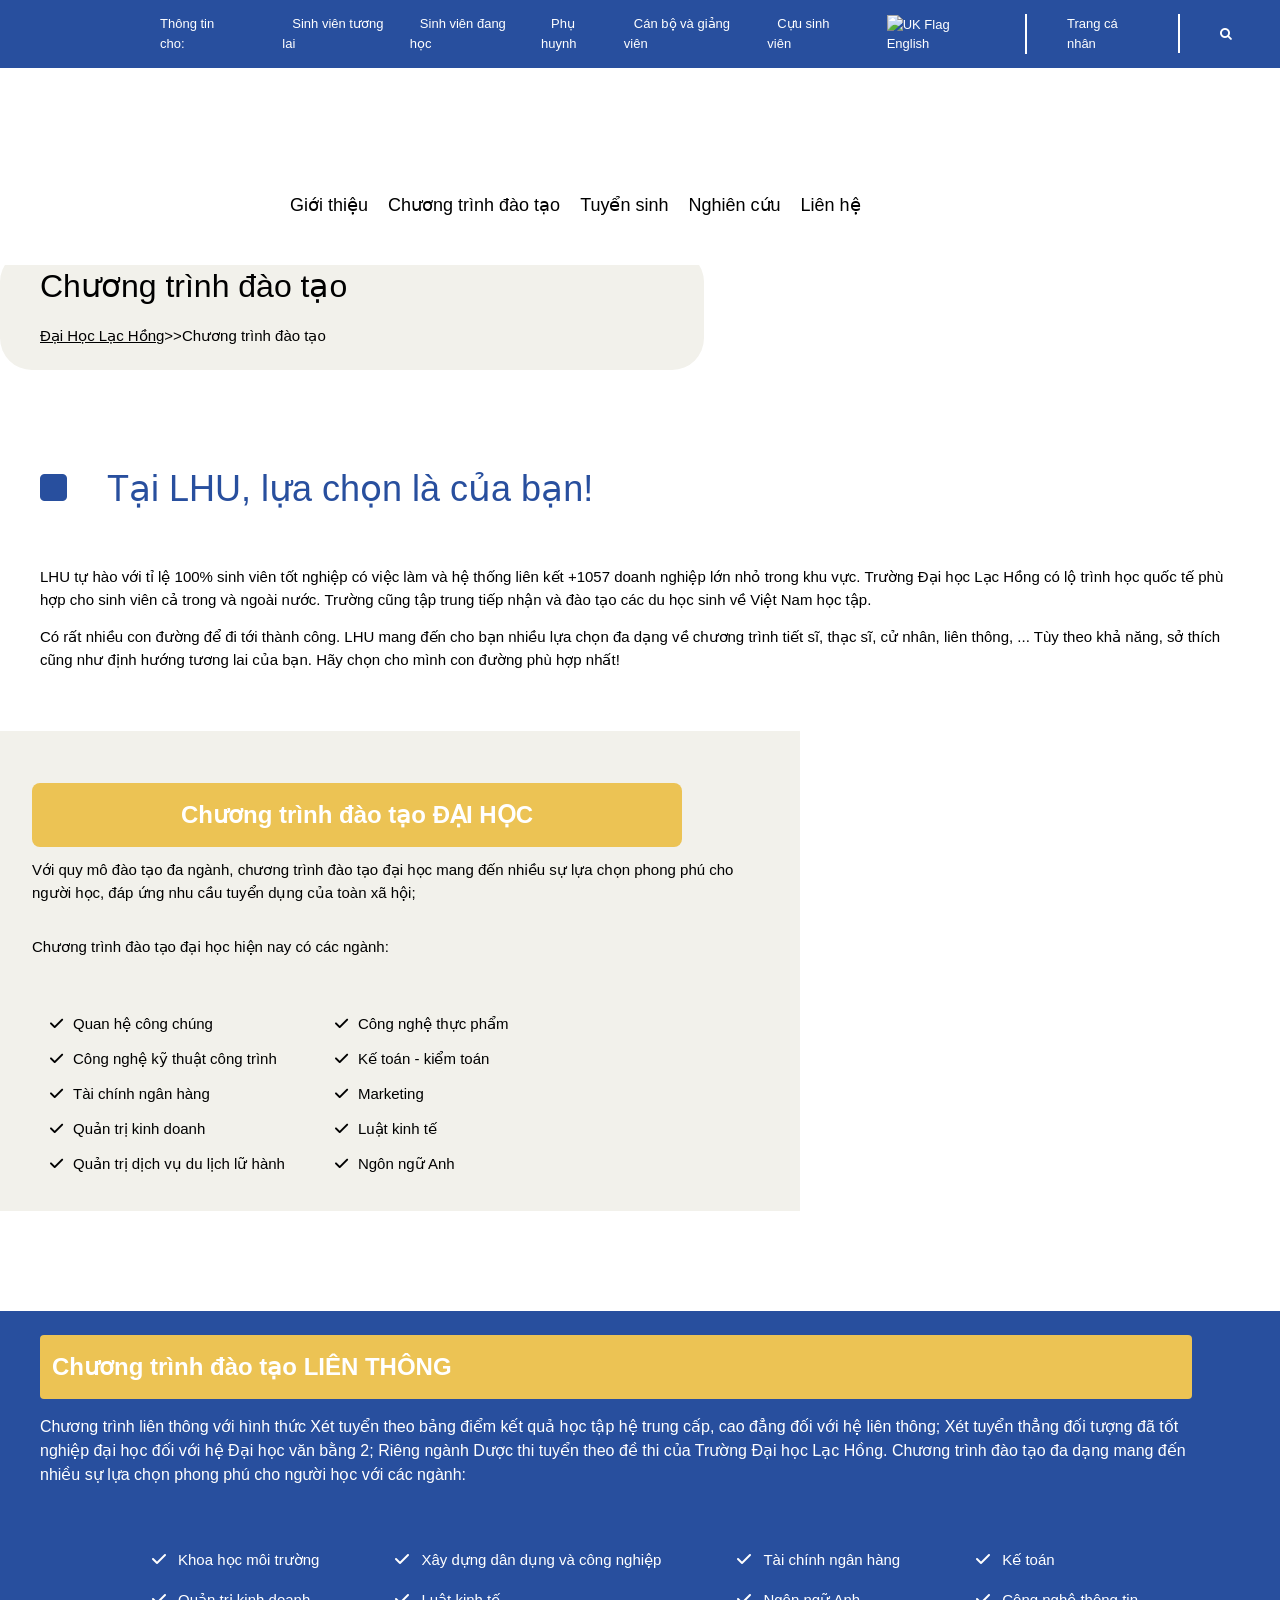
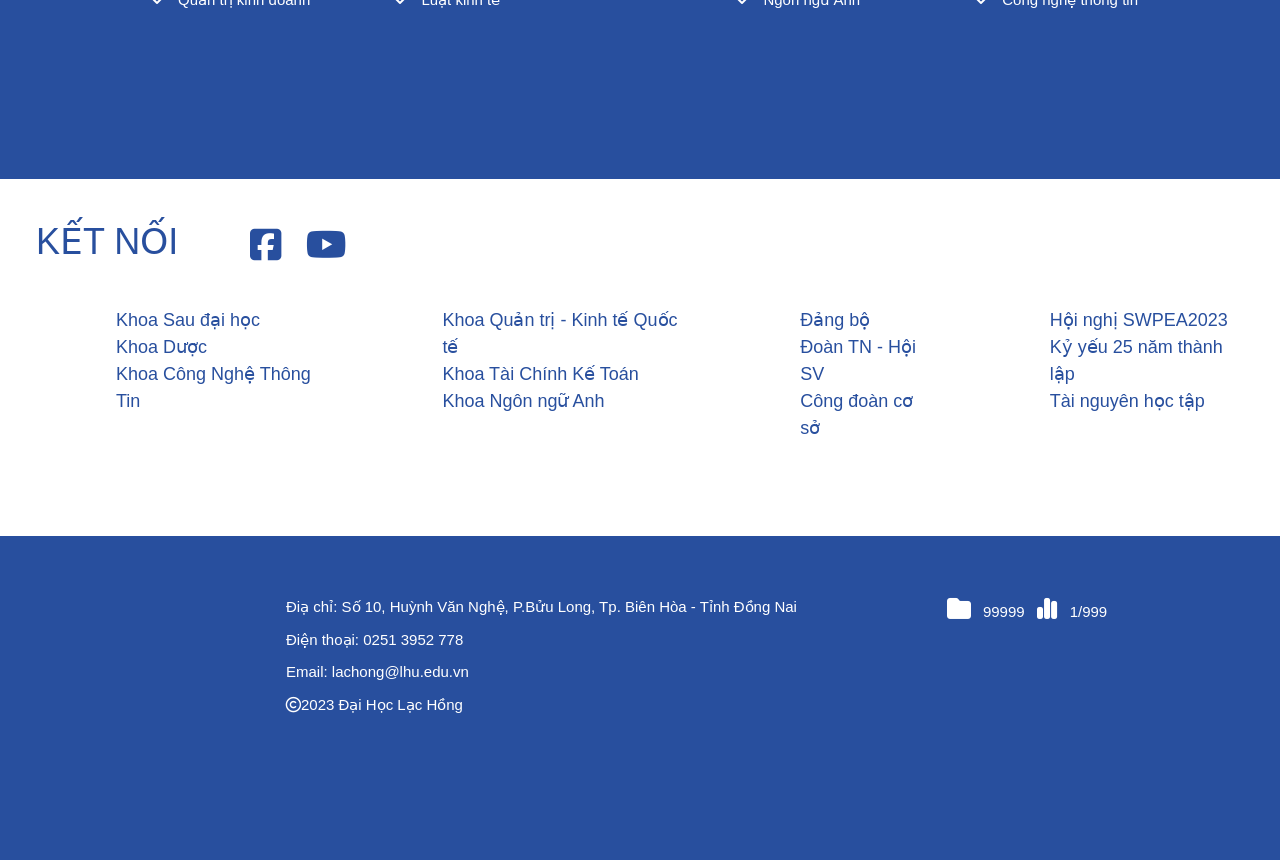
==== assets/chuongtrinhdaotao.html @ ca2fd22e "assage" ====
<!DOCTYPE html>
<html lang="en">
<head>
    <meta charset="UTF-8">
    <meta name="viewport" content="width=device-width, initial-scale=1.0">
    <link rel="stylesheet" href="https://www.w3schools.com/w3css/4/w3.css">
    <link rel="stylesheet" href="https://cdnjs.cloudflare.com/ajax/libs/font-awesome/6.6.0/css/all.min.css" integrity="sha512-Kc323vGBEqzTmouAECnVceyQqyqdsSiqLQISBL29aUW4U/M7pSPA/gEUZQqv1cwx4OnYxTxve5UMg5GT6L4JJg==" crossorigin="anonymous" referrerpolicy="no-referrer" />
    <link rel="stylesheet" href="https://cdnjs.cloudflare.com/ajax/libs/font-awesome/4.7.0/css/font-awesome.min.css">
    <link rel="shortcut icon" type="image/ico" href="https://tuyensinh.lhu.edu.vn/ViewPage/LHUVNB4/_assets/favicon.ico?v1.1.2">
    <title>Chương trình đào tạo</title>
</head>
<body>
    <style>
         .header{
            height: 7.5vh;
            width: 100vw;
            display: flex;
            background-color: #284F9E;
            align-items: center;
            justify-content: center;
            padding-left: 160px;
            font-size: small;
            position: fixed;
            z-index: 200;
            margin: 0;
            color: #fff;
        }
        .header>div{
            display: flex;
            align-items: center;
            justify-content: center;
        }
        .nav{
            display: flex;
            list-style: none;
        }
        .nav a{
            text-decoration: none;
            margin: 10px;
        } 
        .nav a:hover{
            padding-bottom: 4px;
            border-bottom: solid 2px #fff;
        }
        .toolBar{
            display: flex;

        }
        .toolBar a{
            margin: 20px;
            text-decoration: none;
            padding-right: 28px;
            border-right: solid 2px #fff
        }
        .toolBar :hover{
            padding-bottom: 4px;
            border-bottom: solid 2px #fff;

        }

        .nav-header{
            width: 100vw;
            height: 25vh;
            display: flex;
            padding: 64px;
            position: fixed;
            top: 40px;
            background-color: #fff;
            z-index: 150;
        }
        .header-logo img{
            height: 108px;
        }

        .subnav-header a img{
            height: 64px;
        }

        .nav-left{
            display: flex;
            list-style: none;
            font-size: large;
            position: absolute;
            top: 124px;
            left: 240px;
        }
        .nav-left a{
            display: flex;
            text-decoration: none;
            margin: 10px;
            z-index: 100;
        }

        .nav-left li :hover{
            text-decoration: underline 2px;
        }

        .map{
            height: 120px;
            width: 55vw;
            background-color: #F2F1EB;
            position: relative;
            top: 250px;
            border-left: 0;
            border-radius: 32px;
        }

        .mapname{
            font-size: 32px;
            margin-left: 40px;
            display: flex;
            padding-top: 12px;
        }

        .maprow{
            display: flex;
            
        }
        .maprow li{
            list-style: none;
        }

        h1{
            position: relative;
            top: 300px;
            color: #284F9E;
        }
        h1 i{
            margin: 40px;
        }

        .textBox{
            position: relative;
            top: 280px;
            margin: 40px;
        }

        .contentBox{
            position: relative;
            top: 300px;
            width: 800px;   
            height: 480px;
            background-color: #F2F1EB;
            display: flex;
        }

        .ctDH{
            position: relative;
            display: flex;
            justify-content: center;
            align-items: center;
            width: 650px;
            height: 64px;
            color: #fff;
            font-weight: bold;
            font-size: 24px;
            background-color:#ECC354;
            top: 20px;
            left: 0;
            margin: 32px;
            border-radius: 8px;
        }
        .ctDHlist{
            list-style: none;
        }
        .ctDHlist a{
            text-decoration: none;
        }

        .ctDHlist i{
            margin: 10px;
        }

        .list{
            display: flex;
        }
        .left p{
            margin: 32px;
        }

        .right img{
            height: 480px;
            position: relative;
            left: 32px;
            top: 24px;
            display: block;
            box-shadow: 24px #000;
        }

        .infoLT{
            position: relative;
            width: 100vw;
            height: 52vh;
            background-color: #284F9E;
            top: 400px;
        }

        .infoLT p{
            position: relative;
            top: 24px;
            margin-left: 40px;
            font-size: 16px;
            color: #fff;
            font-weight: lighter;
            display: block;
            width: 90vw;
        }

        .ctLT{
            position: relative;
            width: 90vw;
            height: 64px;
            display: flex;
            /* justify-content: center; */
            align-items: center;
            background-color: #ECC354;
            color: #fff;
            top: 24px;padding: 12px;
            left: 40px;
            border-radius: 4px;
            font-size: 24px;
            font-weight: bold;
        }

        .col-list{
            list-style: none;
            display: flex;
            color: #fff;
            margin: 48px;
        }

        .col-list a{
            text-decoration: none;
        }

        .row-list a:hover{
            text-decoration: underline;
        }
        .col-list i{
            font-size: 16px;
            margin: 12px;
        }
        .row-list{
            list-style: none;
            margin: 12px;
        }

        .thongtin{
            display: flex;
            position: relative;
            top: 360px;
            list-style: none;
            align-items: center;
            color: #284F9E;
        }
        .thongtin li{
            margin: 36px;
            margin-right: 96px;
            font-size: 18px;
        }

        .thongtin i{
            font-size: 24px;
            margin: 12px;
        }
        
        .ketNoiHeader{
            position: relative;
            top: 400px;
            display: flex;
            margin: 36px;
            color: #284F9E;
        }

        .ketNoiText{
            font-size: 36px;
            font-weight: 400;
        }

        .webButton{
            display: flex;
            justify-content: center;
            align-items: center;
            margin-left: 60px;
        }

        .webButton i{
            font-size: 36px;
            margin: 12px;
        }
        
        .col-list1{
            position: relative;
            top: 360px;
            color: #284F9E;
            font-size: 18px;
        }
        .table {
            display: flex;
            list-style: none;
        }

        .col{
            list-style: none;
            margin: 36px;
        }

        .col a{
            text-decoration: none;
        }

        .footer{
            position: relative;
            width: 100vw;
            height: 36vh;
            background-color: #284F9E;
            display: flex;
            top: 400px;
        }

        .col-lienlac{
            list-style: none;
            color: #fff;
            justify-content: center;
            align-items: center;
            margin-top: 60px;
            margin-left: 24px;
        }

        .col-lienlac li{
            margin: 10px;
        }
        .col-lienlac a{
            text-decoration: none;
        }

        .col-lienlac a:hover{
            text-decoration: underline;
        }
        .logo img{
            width: 180px;
            display: flex;
            margin-top: 60px;
            margin-left: 32px;
            justify-content: center;
            align-items: center;
        }

        .col-more{
            list-style: none;
        }
        .more{
            
        }

        .solieu{
            list-style: none;
            color: #fff;
            font-weight: 100;
            display: flex;
            margin: 48px;
        }

        .solieu i{
            font-size: 24px;
            margin: 12px;
        }

    </style>
    <div class="header">
        <div>
            Thông tin cho:
        </div>
        <ul class="nav">
            <li>
                <a href="https://sinhvientuonglai.lhu.edu.vn/">Sinh viên tương lai</a>
            </li>
            <li>
                <a href="https://sinhviendanghoc.lhu.edu.vn/">Sinh viên đang học</a>
            </li>
            <li>
                <a href="https://phuhuynh.lhu.edu.vn/">Phụ huynh</a>
            </li>
            <li>
                <a href="https://me.lhu.edu.vn/">Cán bộ và giảng viên</a>
            </li>
            <li>
                <a href="https://cuusv.lhu.edu.vn/">Cựu sinh viên</a>
            </li>
        </ul>
        <div class="toolBar">
            <a href="https://en-tuyensinh.lhu.edu.vn/">
                <img src="https://cdnjs.cloudflare.com/ajax/libs/flag-icon-css/3.4.6/flags/4x3/gb.svg" alt="UK Flag" style="width:20px; height:15px; margin-right:5px; border: 0;">English</a>
            <a href="https://me.lhu.edu.vn/">Trang cá nhân</a>
            <a style="border: 0px;" href="https://lhu.edu.vn/search/?q=">
                <i class="fa fa-search"></i>
            </a>
        </div>
    </div>
    <div class="nav-header">
        <div class="header-logo">
            <a href="https://lhu.edu.vn/">
                <img src="https://tuyensinh.lhu.edu.vn/ViewPage/LHUVNB4/_default/image/Logo_yellow.png" alt="">
            </a>
        </div>
        <div class="subnav-header">
            <a href="https://lhu.edu.vn/" style="height:60px;margin-bottom:10px;">
                <img src="https://tuyensinh.lhu.edu.vn/ViewPage/LHUVNB4/_default/image/Text_logo.png" alt="">
            </a>
            <ul class="nav-left">
                <li><a href="https://lhu.edu.vn/40/Gioi-thieu.html">Giới thiệu</a></li>
                <li><a href="https://lhu.edu.vn/24/Chuong-trinh-dao-tao.html">Chương trình đào tạo</a></li>
                <li><a href="https://tuyensinh.lhu.edu.vn/467/Cac-nganh-hoc.html">Tuyển sinh</a></li>
                <li><a href="https://hocphilachonglhu.lhu.edu.vn/">Nghiên cứu</a></li>
                <li><a href="https://sinhvientuonglai.lhu.edu.vn/">Liên hệ</a></li>
            </ul>
        </div>       
    </div>   
    <div class="map">
        <div class="mapname">
            Chương trình đào tạo
        </div>
        <div class="maplist">
            <ul class="maprow">
                <li>
                    <a href="">Đại Học Lạc Hồng</a>
                </li>
                <li>
                    >>
                </li>
                <li>
                    Chương trình đào tạo
                </li>
            </ul>
        </div>
    </div>
    <h1>
        <i class="fa-solid fa-stop"></i>Tại LHU, lựa chọn là của bạn!
    </h1>
    <div class="textBox">
        <p>LHU tự hào với tỉ lệ 100% sinh viên tốt nghiệp có việc làm và hệ thống liên kết +1057 doanh nghiệp lớn nhỏ trong khu vực. Trường Đại học Lạc Hồng có lộ trình học quốc tế phù hợp cho sinh viên cả trong và ngoài nước. Trường cũng tập trung tiếp nhận và đào tạo các du học sinh về Việt Nam học tập.</p>
        <p>Có rất nhiều con đường để đi tới thành công. LHU mang đến cho bạn nhiều lựa chọn đa dạng về chương trình tiết sĩ, thạc sĩ, cử nhân, liên thông, ... Tùy theo khả năng, sở thích cũng như định hướng tương lai của bạn. Hãy chọn cho mình con đường phù hợp nhất!</p>
    </div>

    <div class="contentBox">
        <div class="left">
            <div class="ctDH">
                Chương trình đào tạo  ĐẠI HỌC
            </div>
            <p>Với quy mô đào tạo đa ngành, chương trình đào tạo đại học mang đến nhiều sự lựa chọn phong phú cho người học, đáp ứng nhu cầu tuyển dụng của toàn xã hội;</p>
            <p>Chương trình đào tạo đại học hiện nay có các ngành:</p>
            <div class="list">
                <ul class="ctDHlist">
                    <li><a href="https://lhu.edu.vn/106/47076/Quan-he-cong-chung.html"><i class="fa-solid fa-check"></i>Quan hệ công chúng</a></li>
                    <li><a href="https://lhu.edu.vn/106/45278/Cong-nghe-ky-thuat-cong-trinh.html"><i class="fa-solid fa-check"></i>Công nghệ kỹ thuật công trình</a></li>
                    <li><a href="https://lhu.edu.vn/106/45275/Tai-chinh-ngan-hang.html"><i class="fa-solid fa-check"></i>Tài chính ngân hàng</a></li>
                    <li><a href="https://lhu.edu.vn/106/45273/Quan-tri-kinh-doanh.html"><i class="fa-solid fa-check"></i>Quản trị kinh doanh</a></li>   
                    <li><a href="https://lhu.edu.vn/106/45271/Quan-tri-dich-vu-du-lich-lu-hanh.html"><i class="fa-solid fa-check"></i>Quản trị dịch vụ du lịch lữ hành</a></li>
                </ul>
                <ul class="ctDHlist">
                    <li><a href="https://lhu.edu.vn/106/45279/Cong-nghe-thuc-pham.html"><i class="fa-solid fa-check"></i>Công nghệ thực phẩm</a></li>
                    <li><a href="https://lhu.edu.vn/106/45276/Ke-toan-kiem-toan.html"><i class="fa-solid fa-check"></i>Kế toán - kiểm toán</a></li>
                    <li><a href="https://lhu.edu.vn/106/45274/Marketing.html"><i class="fa-solid fa-check"></i>Marketing</a></li>
                    <li><a href="https://lhu.edu.vn/106/45272/Luat-kinh-te.html"><i class="fa-solid fa-check"></i>Luật kinh tế</a></li>
                    <li><a href="https://lhu.edu.vn/106/45270/Ngon-ngu-Anh.html"><i class="fa-solid fa-check"></i>Ngôn ngữ Anh</a></li>
            </div>
            </ul>
        </div>
        <div class="right">
            <img src="https://lhu.edu.vn/ViewPage/LHUVNB4/ChuongTrinhDaoTao/_images/h1.jpg" alt="">
        </div>
    </div>
    <div class="infoLT">
        <div class="ctLT">
            Chương trình đào tạo LIÊN THÔNG
        </div>
        <p>Chương trình liên thông với hình thức Xét tuyển theo bảng điểm kết quả học tập hệ trung cấp, cao đẳng đối với hệ liên thông; Xét tuyển thẳng đối tượng đã tốt nghiệp đại học đối với hệ Đại học văn bằng 2; Riêng ngành Dược thi tuyển theo đề thi của Trường Đại học Lạc Hồng. Chương trình đào tạo đa dạng mang đến nhiều sự lựa chọn phong phú cho người học với các ngành:</p>
        <div class="list">
            <ul class="col-list">
                <li>
                    <ul class="row-list">
                        <li><a href=""><i class="fa-solid fa-check"></i>Khoa học môi trường</a></li>
                        <li><a href=""><i class="fa-solid fa-check"></i>Quản trị kinh doanh</a></li>
                    </ul>
                </li>
                <li>
                    <ul class="row-list">
                        <li><a href=""><i class="fa-solid fa-check"></i>Xây dựng dân dụng và công nghiệp</a></li>
                        <li><a href=""><i class="fa-solid fa-check"></i>Luật kinh tế</a></li>
                    </ul>
                </li>
                <li>
                    <ul class="row-list">
                        <li><a href=""><i class="fa-solid fa-check"></i>Tài chính ngân hàng</a></li>
                        <li><a href=""><i class="fa-solid fa-check"></i>Ngôn ngữ Anh</a></li>
                    </ul>
                </li>
                <li>
                    <ul class="row-list">
                        <li><a href=""><i class="fa-solid fa-check"></i>Kế toán</a></li>
                        <li><a href=""><i class="fa-solid fa-check"></i>Công nghệ thông tin</a></li>
                    </ul>
                </li>
            </ul>
        </div>
    </div>
    <div class="ketNoiHeader">
        <div class="ketNoiText">
            KẾT NỐI
        </div>
        <div class="webButton">
            <a href=""><i class="fa-brands fa-square-facebook"></i></a>
            <a href=""><i class="fa-brands fa-youtube"></i></a>
        </div>
    </div>
    <div class="col-list1">
        <ul class="table">
            <li>
                <ul class="col">
                    <li><a href="https://saudaihoc.lhu.edu.vn/">Khoa Sau đại học</a></li>
                    <li><a href="https://duoc.lhu.edu.vn/">Khoa Dược</a></li>
                    <li><a href="https://cs.lhu.edu.vn/">Khoa Công Nghệ Thông Tin</a></li>
                </ul>
            </li>
            <li>
                <ul class="col">
                    <li><a href="https://qt.lhu.edu.vn/">Khoa Quản trị - Kinh tế Quốc tế</a></li>
                    <li><a href="https://tckt.lhu.edu.vn/">Khoa Tài Chính Kế Toán</a></li>
                    <li><a href="https://ed.lhu.edu.vn/">Khoa Ngôn ngữ Anh</a></li>
                </ul>
            </li>
            <li>
                <ul class="col">
                    <li><a href="https://dangbo.lhu.edu.vn/">Đảng bộ</a></li>
                    <li><a href="https://doanhoi.lhu.edu.vn/">Đoàn TN - Hội SV</a></li>
                    <li><a href="https://congdoan.lhu.edu.vn/">Công đoàn cơ sở</a></li>
                </ul>
            </li>
            <li>
                <ul class="col">
                    <li><a href="https://swpea2023.lhu.edu.vn/">Hội nghị SWPEA2023</a></li>
                    <li><a href="https://25nam.lhu.edu.vn/">Kỷ yếu 25 năm thành lập</a></li>
                    <li><a href="https://tainguyen.lhu.edu.vn/">Tài nguyên học tập</a></li>
                </ul>
            </li>
        </ul>
    </div>
    <div class="footer">
        <div class="logo">
            <a href="https://lhu.edu.vn/"><img src="https://tuyensinh.lhu.edu.vn/ViewPage/LHUVNB4/_default/image/Logo_white_Vi.png" alt=""></a>
        </div>
        <div class="thongtinlienlac">
            <ul class="col-lienlac">
                <li>Điạ chỉ: Số 10, Huỳnh Văn Nghệ, P.Bửu Long, Tp. Biên Hòa - Tỉnh Đồng Nai</li>
                <li>Điện thoại: <a href="tel: 0251 3952 778">0251 3952 778</a></li>
                <li>Email: lachong@lhu.edu.vn</li>
                <li><i class="fa-regular fa-copyright"></i>2023 Đại Học Lạc Hồng</li>
            </ul>
        </div>
        <div class="more">
            <ul class="col-more">
                <li>
                    <ul class="solieu">
                        <li><i class="fa-solid fa-folder"></i>99999</li>
                        <li><i class="fa-solid fa-chart-simple"></i>1/999</li>
                    </ul>
                </li>
                <li><a href=""><img src="https://tuyensinh.lhu.edu.vn/ViewPage/LHUVNB4/_default/image/Me_80.png" style="border-radius: 8px; height: 60px;margin-left: 120px;margin-top: -36px;" alt=""></a></li>
                <li>
                    <a href="https://apps.apple.com/us/app/me-app/id1278107318?l=vi"><img src="https://developer.apple.com/assets/elements/badges/download-on-the-app-store.svg" style="margin-left: 88px;margin-top: 36px;" alt=""></a>
                </li>
            </ul>
        </div>
    </div>
</body>
</html>
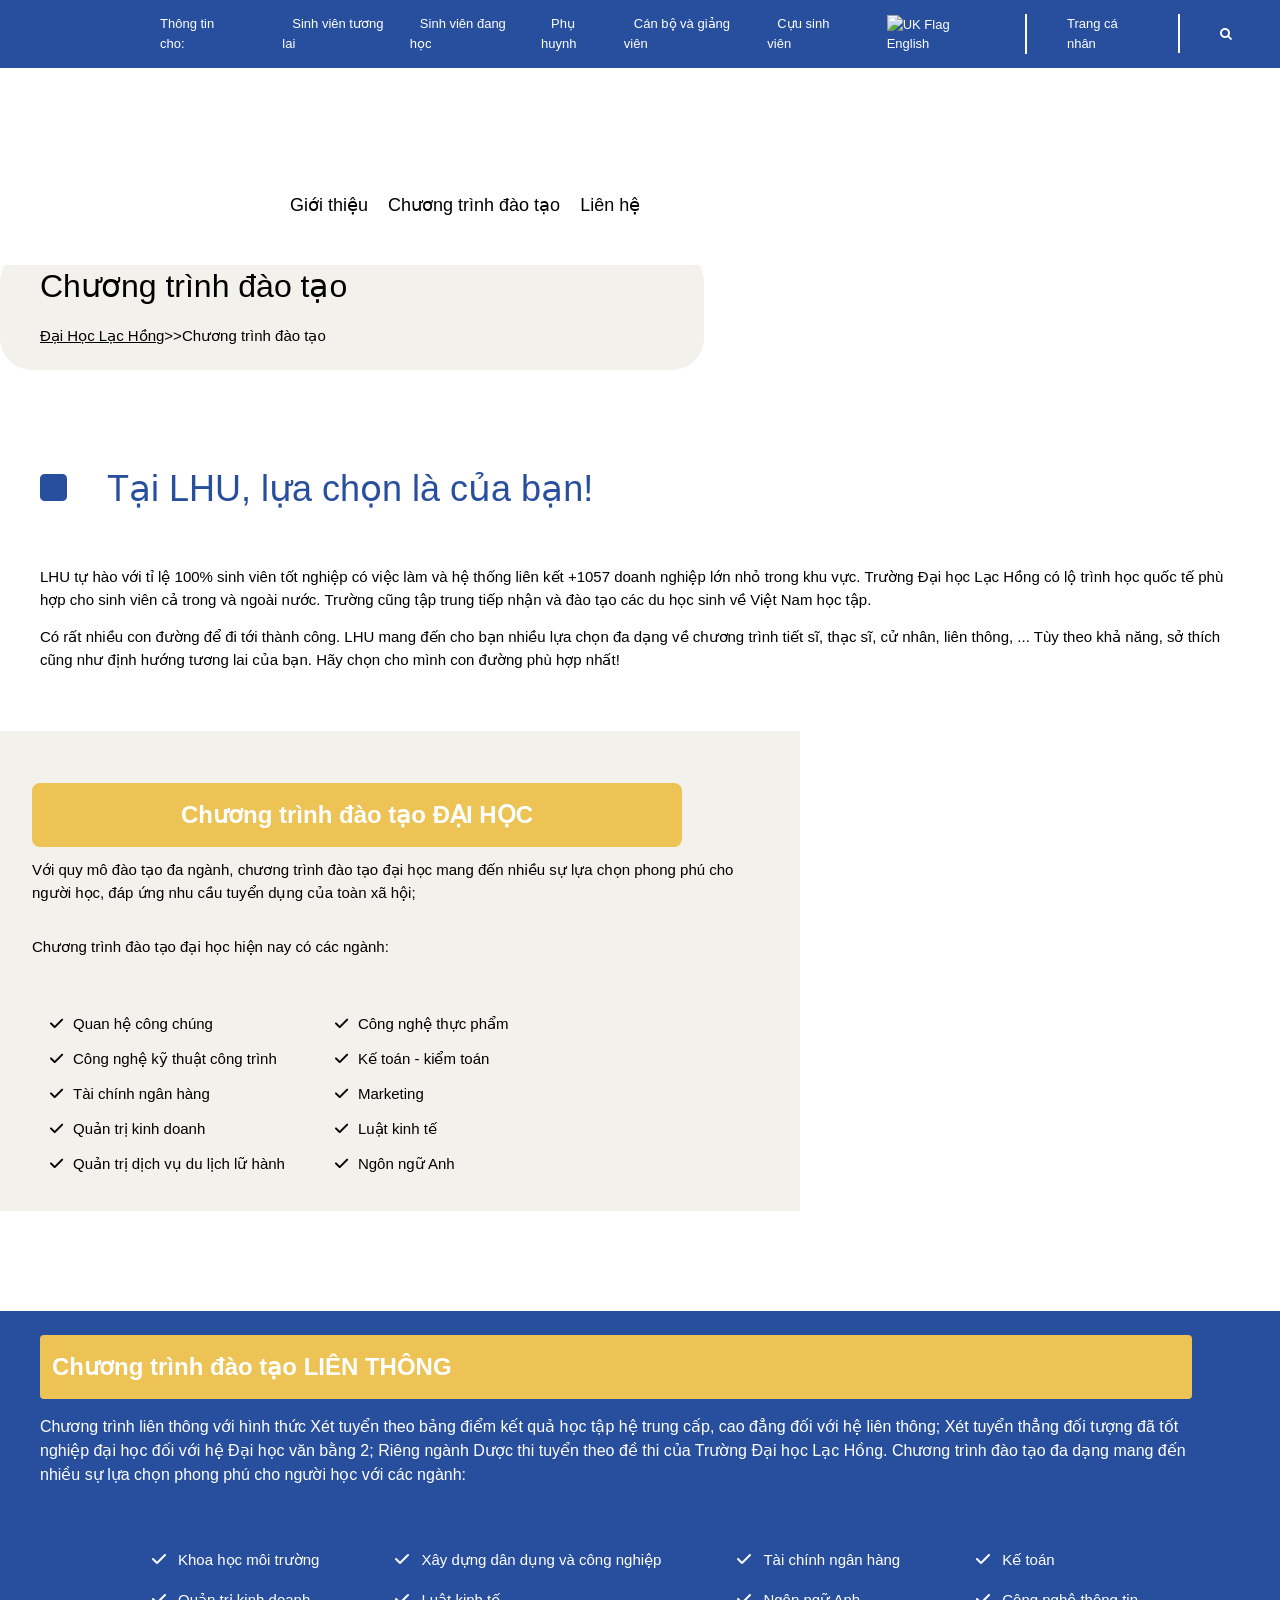
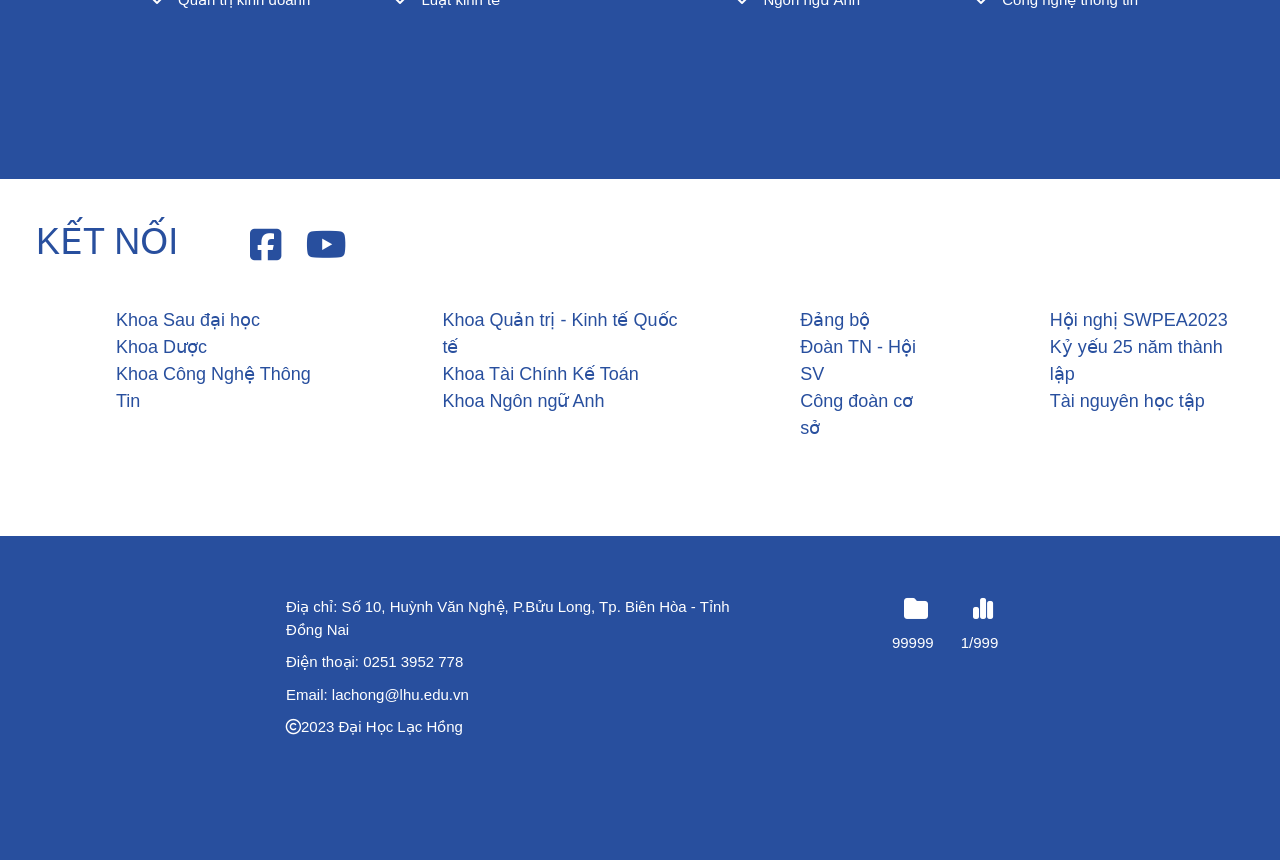
==== commit 7536d901: "massege" ====
--- a/assets/chuongtrinhdaotao.html
+++ b/assets/chuongtrinhdaotao.html
@@ -349,9 +349,6 @@
         .col-more{
             list-style: none;
         }
-        .more{
-            
-        }
 
         .solieu{
             list-style: none;
@@ -373,46 +370,44 @@
         </div>
         <ul class="nav">
             <li>
-                <a href="https://sinhvientuonglai.lhu.edu.vn/">Sinh viên tương lai</a>
-            </li>
-            <li>
-                <a href="https://sinhviendanghoc.lhu.edu.vn/">Sinh viên đang học</a>
-            </li>
-            <li>
-                <a href="https://phuhuynh.lhu.edu.vn/">Phụ huynh</a>
-            </li>
-            <li>
-                <a href="https://me.lhu.edu.vn/">Cán bộ và giảng viên</a>
-            </li>
-            <li>
-                <a href="https://cuusv.lhu.edu.vn/">Cựu sinh viên</a>
+                <a href="">Sinh viên tương lai</a>
+            </li>
+            <li>
+                <a href="">Sinh viên đang học</a>
+            </li>
+            <li>
+                <a href="">Phụ huynh</a>
+            </li>
+            <li>
+                <a href="">Cán bộ và giảng viên</a>
+            </li>
+            <li>
+                <a href="">Cựu sinh viên</a>
             </li>
         </ul>
         <div class="toolBar">
-            <a href="https://en-tuyensinh.lhu.edu.vn/">
+            <a href="">
                 <img src="https://cdnjs.cloudflare.com/ajax/libs/flag-icon-css/3.4.6/flags/4x3/gb.svg" alt="UK Flag" style="width:20px; height:15px; margin-right:5px; border: 0;">English</a>
             <a href="https://me.lhu.edu.vn/">Trang cá nhân</a>
-            <a style="border: 0px;" href="https://lhu.edu.vn/search/?q=">
+            <a style="border: 0px;" href="">
                 <i class="fa fa-search"></i>
             </a>
         </div>
     </div>
     <div class="nav-header">
         <div class="header-logo">
-            <a href="https://lhu.edu.vn/">
+            <a href="/assets/index.html">
                 <img src="https://tuyensinh.lhu.edu.vn/ViewPage/LHUVNB4/_default/image/Logo_yellow.png" alt="">
             </a>
         </div>
         <div class="subnav-header">
-            <a href="https://lhu.edu.vn/" style="height:60px;margin-bottom:10px;">
+            <a href="/assets/index.html" style="height:60px;margin-bottom:10px;">
                 <img src="https://tuyensinh.lhu.edu.vn/ViewPage/LHUVNB4/_default/image/Text_logo.png" alt="">
             </a>
             <ul class="nav-left">
-                <li><a href="https://lhu.edu.vn/40/Gioi-thieu.html">Giới thiệu</a></li>
-                <li><a href="https://lhu.edu.vn/24/Chuong-trinh-dao-tao.html">Chương trình đào tạo</a></li>
-                <li><a href="https://tuyensinh.lhu.edu.vn/467/Cac-nganh-hoc.html">Tuyển sinh</a></li>
-                <li><a href="https://hocphilachonglhu.lhu.edu.vn/">Nghiên cứu</a></li>
-                <li><a href="https://sinhvientuonglai.lhu.edu.vn/">Liên hệ</a></li>
+                <li><a href="/assets/gioithieu.html">Giới thiệu</a></li>
+                <li><a href="/assets/chuongtrinhdaotao.html">Chương trình đào tạo</a></li>
+                <li><a href="/assets/lienhe.html">Liên hệ</a></li>
             </ul>
         </div>       
     </div>   
@@ -451,18 +446,18 @@
             <p>Chương trình đào tạo đại học hiện nay có các ngành:</p>
             <div class="list">
                 <ul class="ctDHlist">
-                    <li><a href="https://lhu.edu.vn/106/47076/Quan-he-cong-chung.html"><i class="fa-solid fa-check"></i>Quan hệ công chúng</a></li>
-                    <li><a href="https://lhu.edu.vn/106/45278/Cong-nghe-ky-thuat-cong-trinh.html"><i class="fa-solid fa-check"></i>Công nghệ kỹ thuật công trình</a></li>
-                    <li><a href="https://lhu.edu.vn/106/45275/Tai-chinh-ngan-hang.html"><i class="fa-solid fa-check"></i>Tài chính ngân hàng</a></li>
-                    <li><a href="https://lhu.edu.vn/106/45273/Quan-tri-kinh-doanh.html"><i class="fa-solid fa-check"></i>Quản trị kinh doanh</a></li>   
-                    <li><a href="https://lhu.edu.vn/106/45271/Quan-tri-dich-vu-du-lich-lu-hanh.html"><i class="fa-solid fa-check"></i>Quản trị dịch vụ du lịch lữ hành</a></li>
+                    <li><a href=""><i class="fa-solid fa-check"></i>Quan hệ công chúng</a></li>
+                    <li><a href=""><i class="fa-solid fa-check"></i>Công nghệ kỹ thuật công trình</a></li>
+                    <li><a href=""><i class="fa-solid fa-check"></i>Tài chính ngân hàng</a></li>
+                    <li><a href=""><i class="fa-solid fa-check"></i>Quản trị kinh doanh</a></li>   
+                    <li><a href=""><i class="fa-solid fa-check"></i>Quản trị dịch vụ du lịch lữ hành</a></li>
                 </ul>
                 <ul class="ctDHlist">
-                    <li><a href="https://lhu.edu.vn/106/45279/Cong-nghe-thuc-pham.html"><i class="fa-solid fa-check"></i>Công nghệ thực phẩm</a></li>
-                    <li><a href="https://lhu.edu.vn/106/45276/Ke-toan-kiem-toan.html"><i class="fa-solid fa-check"></i>Kế toán - kiểm toán</a></li>
-                    <li><a href="https://lhu.edu.vn/106/45274/Marketing.html"><i class="fa-solid fa-check"></i>Marketing</a></li>
-                    <li><a href="https://lhu.edu.vn/106/45272/Luat-kinh-te.html"><i class="fa-solid fa-check"></i>Luật kinh tế</a></li>
-                    <li><a href="https://lhu.edu.vn/106/45270/Ngon-ngu-Anh.html"><i class="fa-solid fa-check"></i>Ngôn ngữ Anh</a></li>
+                    <li><a href=""><i class="fa-solid fa-check"></i>Công nghệ thực phẩm</a></li>
+                    <li><a href=""><i class="fa-solid fa-check"></i>Kế toán - kiểm toán</a></li>
+                    <li><a href=""><i class="fa-solid fa-check"></i>Marketing</a></li>
+                    <li><a href=""><i class="fa-solid fa-check"></i>Luật kinh tế</a></li>
+                    <li><a href=""><i class="fa-solid fa-check"></i>Ngôn ngữ Anh</a></li>
             </div>
             </ul>
         </div>
@@ -517,37 +512,37 @@
         <ul class="table">
             <li>
                 <ul class="col">
-                    <li><a href="https://saudaihoc.lhu.edu.vn/">Khoa Sau đại học</a></li>
-                    <li><a href="https://duoc.lhu.edu.vn/">Khoa Dược</a></li>
-                    <li><a href="https://cs.lhu.edu.vn/">Khoa Công Nghệ Thông Tin</a></li>
+                    <li><a href="">Khoa Sau đại học</a></li>
+                    <li><a href="">Khoa Dược</a></li>
+                    <li><a href="">Khoa Công Nghệ Thông Tin</a></li>
                 </ul>
             </li>
             <li>
                 <ul class="col">
-                    <li><a href="https://qt.lhu.edu.vn/">Khoa Quản trị - Kinh tế Quốc tế</a></li>
-                    <li><a href="https://tckt.lhu.edu.vn/">Khoa Tài Chính Kế Toán</a></li>
-                    <li><a href="https://ed.lhu.edu.vn/">Khoa Ngôn ngữ Anh</a></li>
+                    <li><a href="">Khoa Quản trị - Kinh tế Quốc tế</a></li>
+                    <li><a href="">Khoa Tài Chính Kế Toán</a></li>
+                    <li><a href="">Khoa Ngôn ngữ Anh</a></li>
                 </ul>
             </li>
             <li>
                 <ul class="col">
-                    <li><a href="https://dangbo.lhu.edu.vn/">Đảng bộ</a></li>
-                    <li><a href="https://doanhoi.lhu.edu.vn/">Đoàn TN - Hội SV</a></li>
-                    <li><a href="https://congdoan.lhu.edu.vn/">Công đoàn cơ sở</a></li>
+                    <li><a href="">Đảng bộ</a></li>
+                    <li><a href="">Đoàn TN - Hội SV</a></li>
+                    <li><a href="">Công đoàn cơ sở</a></li>
                 </ul>
             </li>
             <li>
                 <ul class="col">
-                    <li><a href="https://swpea2023.lhu.edu.vn/">Hội nghị SWPEA2023</a></li>
-                    <li><a href="https://25nam.lhu.edu.vn/">Kỷ yếu 25 năm thành lập</a></li>
-                    <li><a href="https://tainguyen.lhu.edu.vn/">Tài nguyên học tập</a></li>
+                    <li><a href="">Hội nghị SWPEA2023</a></li>
+                    <li><a href="">Kỷ yếu 25 năm thành lập</a></li>
+                    <li><a href="">Tài nguyên học tập</a></li>
                 </ul>
             </li>
         </ul>
     </div>
     <div class="footer">
         <div class="logo">
-            <a href="https://lhu.edu.vn/"><img src="https://tuyensinh.lhu.edu.vn/ViewPage/LHUVNB4/_default/image/Logo_white_Vi.png" alt=""></a>
+            <a href="/assets/index.html"><img src="https://tuyensinh.lhu.edu.vn/ViewPage/LHUVNB4/_default/image/Logo_white_Vi.png" alt=""></a>
         </div>
         <div class="thongtinlienlac">
             <ul class="col-lienlac">
@@ -562,7 +557,7 @@
                 <li>
                     <ul class="solieu">
                         <li><i class="fa-solid fa-folder"></i>99999</li>
-                        <li><i class="fa-solid fa-chart-simple"></i>1/999</li>
+                        <li><i class="fa-solid fa-chart-simple"></i>1/999</li
                     </ul>
                 </li>
                 <li><a href=""><img src="https://tuyensinh.lhu.edu.vn/ViewPage/LHUVNB4/_default/image/Me_80.png" style="border-radius: 8px; height: 60px;margin-left: 120px;margin-top: -36px;" alt=""></a></li>
